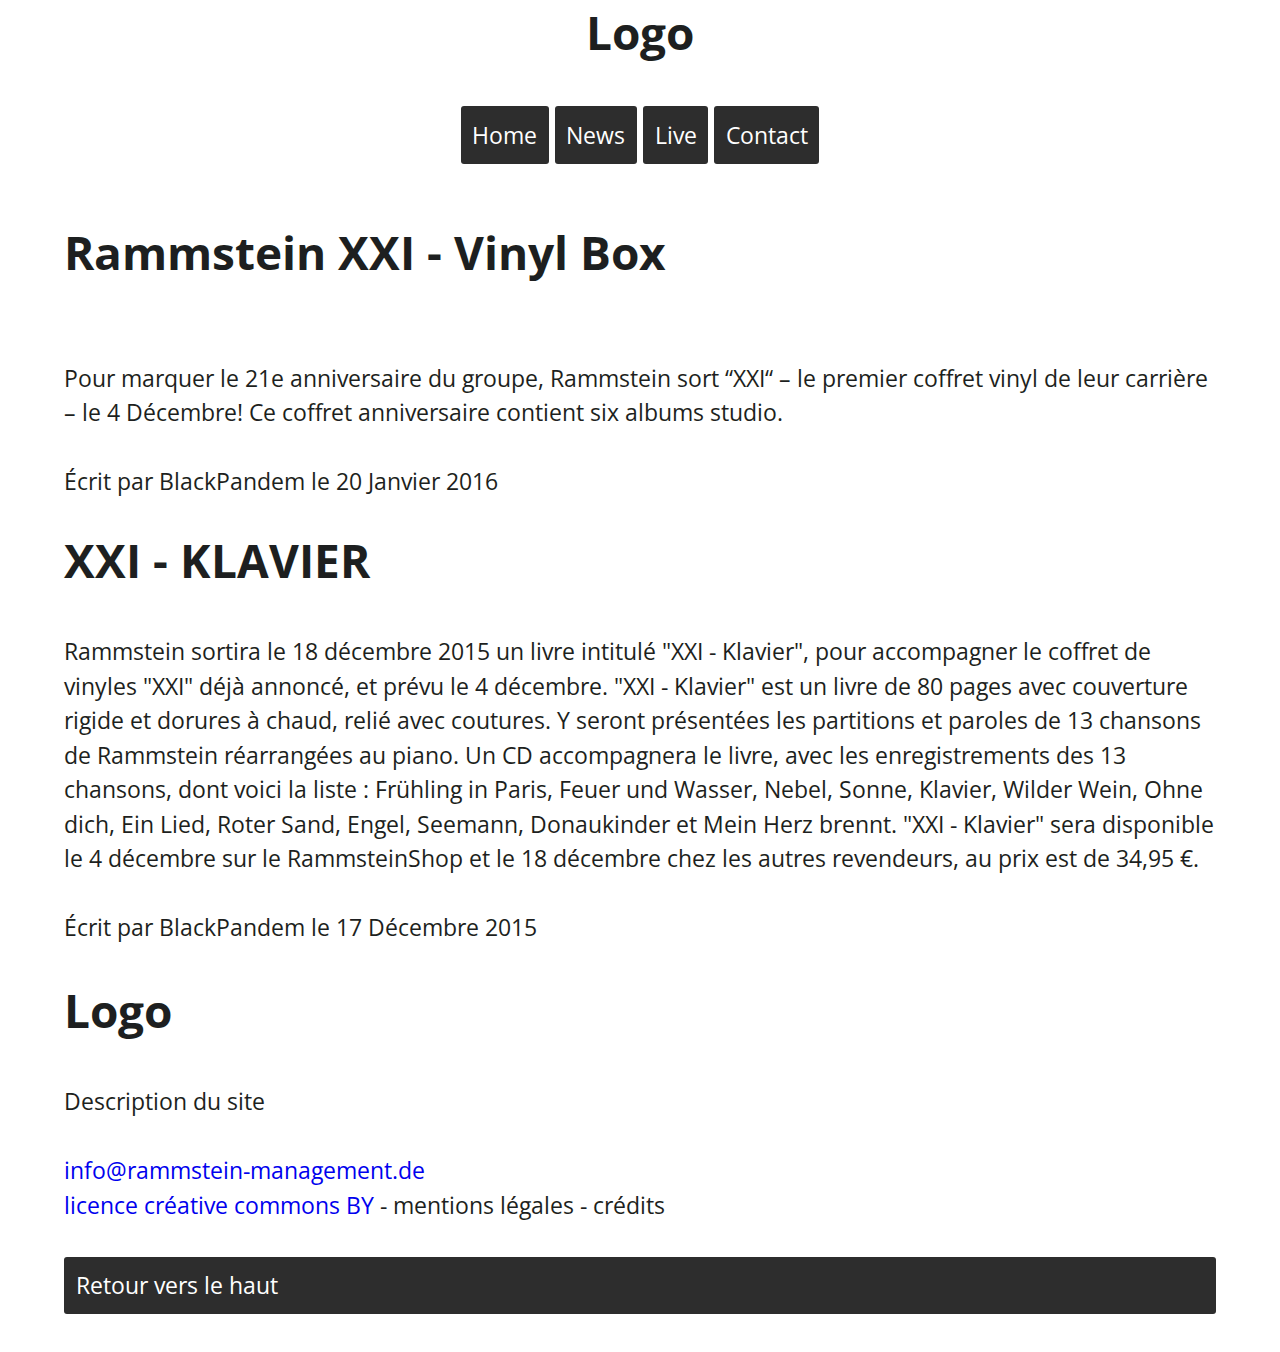
==== index.html @ ed8777f5 "modifié :         .DS_Store 	modifié :         css/style.css 	modifié :         css/style.less 	modi" ====
<!doctype html>
<html class="no-js" lang="fr">

<head>
    <meta charset="utf-8" />
    <meta http-equiv="x-ua-compatible" content="ie=edge">
    <meta name="viewport" content="width=device-width, initial-scale=1.0" />
    <title>Alexandre Prevots | Site mobile first</title>
    <link rel="stylesheet" href="css/style.css">
    
</head>

<body>

    <div class="banner" id="banner">
        <header class="main-header">
            <h1>Logo</h1>
        </header>
        <nav class="main-nav">
            <a href="index.html" class="button anim">Home</a>
            <a href="#" class="button anim">News</a>
            <a href="#" class="button anim">Live</a>
            <a href="#contact" class="button anim">Contact</a>
        </nav>
    </div>

    <main class="margin-bloc">
        <article>
            <header class="article-header">
                <h1>Rammstein XXI - Vinyl Box</h1>
            </header>
            <div class="article-content">
               <img src="http://www.rammstein.de/website/var/tmp/thumb_4812__news_original_size.jpeg" alt="">
                <p>
                    Pour marquer le 21e anniversaire du groupe, Rammstein sort “XXI“ – le premier coffret vinyl de leur carrière – le 4 Décembre! Ce coffret anniversaire contient six albums studio.
                </p>
            </div>
            <footer class="article-footer">
                <p>
                    Écrit par BlackPandem le
                    <time datetime="2016-01-20 09:45">20 Janvier 2016</time>
                </p>
            </footer>
        </article>
        <article>
            <header class="article-header">
                <h1>XXI - KLAVIER</h1>
            </header>
            <div class="article-content">
                <p>
                    Rammstein sortira le 18 décembre 2015 un livre intitulé "XXI - Klavier", pour accompagner le coffret de vinyles "XXI" déjà annoncé, et prévu le 4 décembre. "XXI - Klavier" est un livre de 80 pages avec couverture rigide et dorures à chaud, relié avec coutures. Y seront présentées les partitions et paroles de 13 chansons de Rammstein réarrangées au piano. Un CD accompagnera le livre, avec les enregistrements des 13 chansons, dont voici la liste : Frühling in Paris, Feuer und Wasser, Nebel, Sonne, Klavier, Wilder Wein, Ohne dich, Ein Lied, Roter Sand, Engel, Seemann, Donaukinder et Mein Herz brennt. "XXI - Klavier" sera disponible le 4 décembre sur le RammsteinShop et le 18 décembre chez les autres revendeurs, au prix est de 34,95 €.
                </p>
            </div>
            <footer class="article-footer">
                <p>
                    Écrit par BlackPandem le
                    <time datetime="2015-12-17 17:43">17 Décembre 2015</time>
                </p>
            </footer>
        </article>
    </main>

    <footer class="main-footer margin-bloc">
        <section>
            <h1>Logo</h1>
            <p>Description du site</p>
        </section>
        <section id="contact">
            <a href="mailto:info@rammstein-management.de">info@rammstein-management.de</a>
        </section>
        <section class="sub-footer">
            <a href="https://creativecommons.org/licenses/by/2.0/deed.fr">licence créative commons BY</a> - mentions légales - crédits
        </section><br>
        <section id="retour-haut">
            <a href="#banner" class="button anim">Retour vers le haut</a>
        </section>
    </footer>
</body>

</html>
---- css/style.css ----
@import "reset.css";
@import url(https://fonts.googleapis.com/css?family=Open+Sans);
/*  
    projet : MOBILE FIRST RAMMSTEIN
    auteur : Alexandre Prevots
    Licence ATC Classe Développeur
*/
/* Reset default css */
/* Fonts */
/* Colors */
/* Animation */
.anim {
  transition: 0.3s ease-in;
}
/* Reset default css */
/* Boutons */
.button {
  background-color: #2D2D2D;
  color: #fff;
  display: block;
  width: 100%;
  padding: 1%;
}
.button:hover {
  background-color: #7D7D7D;
}
/* margin */
.margin-bloc {
  margin-top: 3%;
  margin-bottom: 3%;
}
/* general */
body {
  font: 143.75%/1.5em 'Open Sans', sans-serif;
  color: #1d1f20;
  margin: 5px;
}
a {
  text-decoration: none;
}
h1,
h2 {
  font-size: 2em;
  font-weight: bold;
  line-height: 1.2em;
  margin-bottom: 1em;
}
h2 {
  font-size: 1.5em;
}
p {
  margin-bottom: 1.5em;
}
img {
  width: 100%;
}
/* header + menu */
.banner {
  text-align: center;
}
.main-nav a {
  margin-bottom: 2%;
}
@media screen and (min-width: 64em) {
  .banner,
  footer,
  main {
    width: 72rem;
    margin-left: auto;
    margin-right: auto;
  }
  img {
    width: auto;
  }
  .main-nav a {
    display: inline-block;
  }
  .button {
    border-radius: 3px 3px 3px;
    width: auto;
    padding: 1%;
  }
}
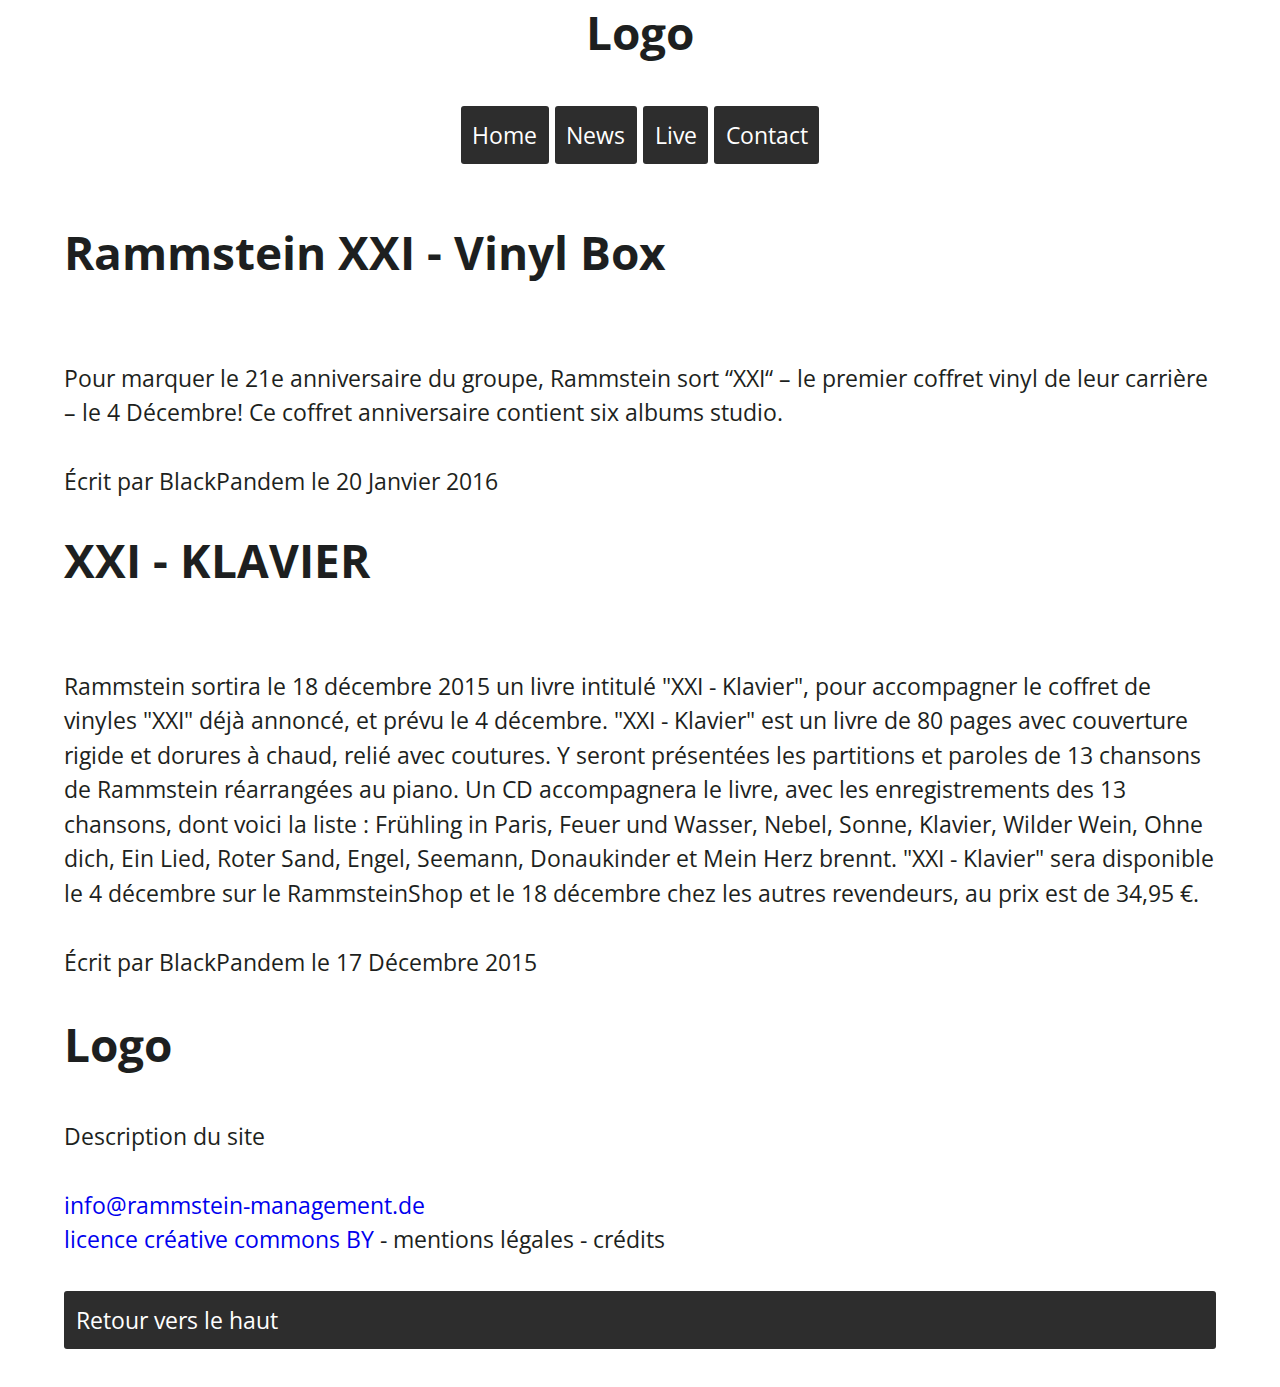
==== commit 85a82b7e: "modifié :         css/style.css 	modifié :         css/style.less 	modifié :         index.html 	css" ====
--- a/index.html
+++ b/index.html
@@ -30,7 +30,7 @@
                 <h1>Rammstein XXI - Vinyl Box</h1>
             </header>
             <div class="article-content">
-               <img src="http://www.rammstein.de/website/var/tmp/thumb_4812__news_original_size.jpeg" alt="">
+               <img src="http://rammstein.de/website/var/tmp/thumb_4762__news_original_size.jpeg" alt="">
                 <p>
                     Pour marquer le 21e anniversaire du groupe, Rammstein sort “XXI“ – le premier coffret vinyl de leur carrière – le 4 Décembre! Ce coffret anniversaire contient six albums studio.
                 </p>
@@ -47,6 +47,7 @@
                 <h1>XXI - KLAVIER</h1>
             </header>
             <div class="article-content">
+               <img src="http://www.rammstein.de/website/var/tmp/thumb_4812__news_original_size.jpeg" alt="">
                 <p>
                     Rammstein sortira le 18 décembre 2015 un livre intitulé "XXI - Klavier", pour accompagner le coffret de vinyles "XXI" déjà annoncé, et prévu le 4 décembre. "XXI - Klavier" est un livre de 80 pages avec couverture rigide et dorures à chaud, relié avec coutures. Y seront présentées les partitions et paroles de 13 chansons de Rammstein réarrangées au piano. Un CD accompagnera le livre, avec les enregistrements des 13 chansons, dont voici la liste : Frühling in Paris, Feuer und Wasser, Nebel, Sonne, Klavier, Wilder Wein, Ohne dich, Ein Lied, Roter Sand, Engel, Seemann, Donaukinder et Mein Herz brennt. "XXI - Klavier" sera disponible le 4 décembre sur le RammsteinShop et le 18 décembre chez les autres revendeurs, au prix est de 34,95 €.
                 </p>
--- a/css/style.css
+++ b/css/style.css
@@ -61,6 +61,7 @@
 .main-nav a {
   margin-bottom: 2%;
 }
+/*card*/
 @media screen and (min-width: 64em) {
   .banner,
   footer,
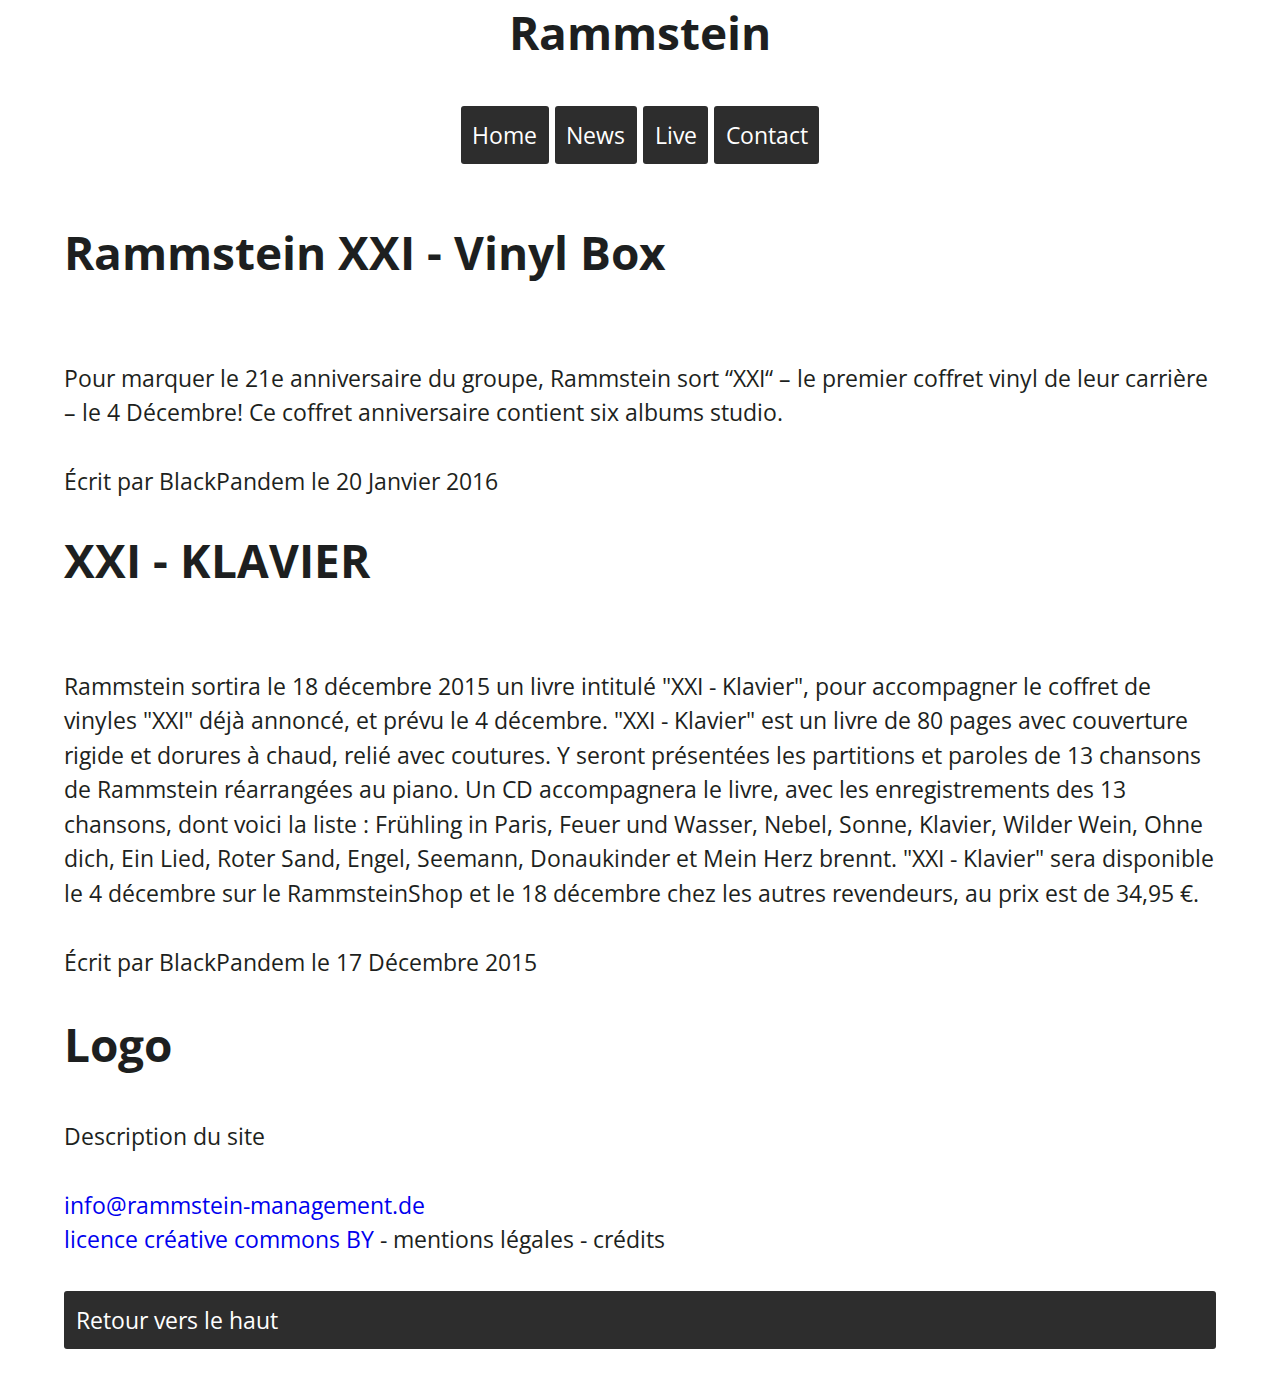
==== commit 4d8eb998: "modifié :         index.html 	css/variables.css 	css/variables.less" ====
--- a/index.html
+++ b/index.html
@@ -14,7 +14,7 @@
 
     <div class="banner" id="banner">
         <header class="main-header">
-            <h1>Logo</h1>
+            <h1>Rammstein</h1>
         </header>
         <nav class="main-nav">
             <a href="index.html" class="button anim">Home</a>
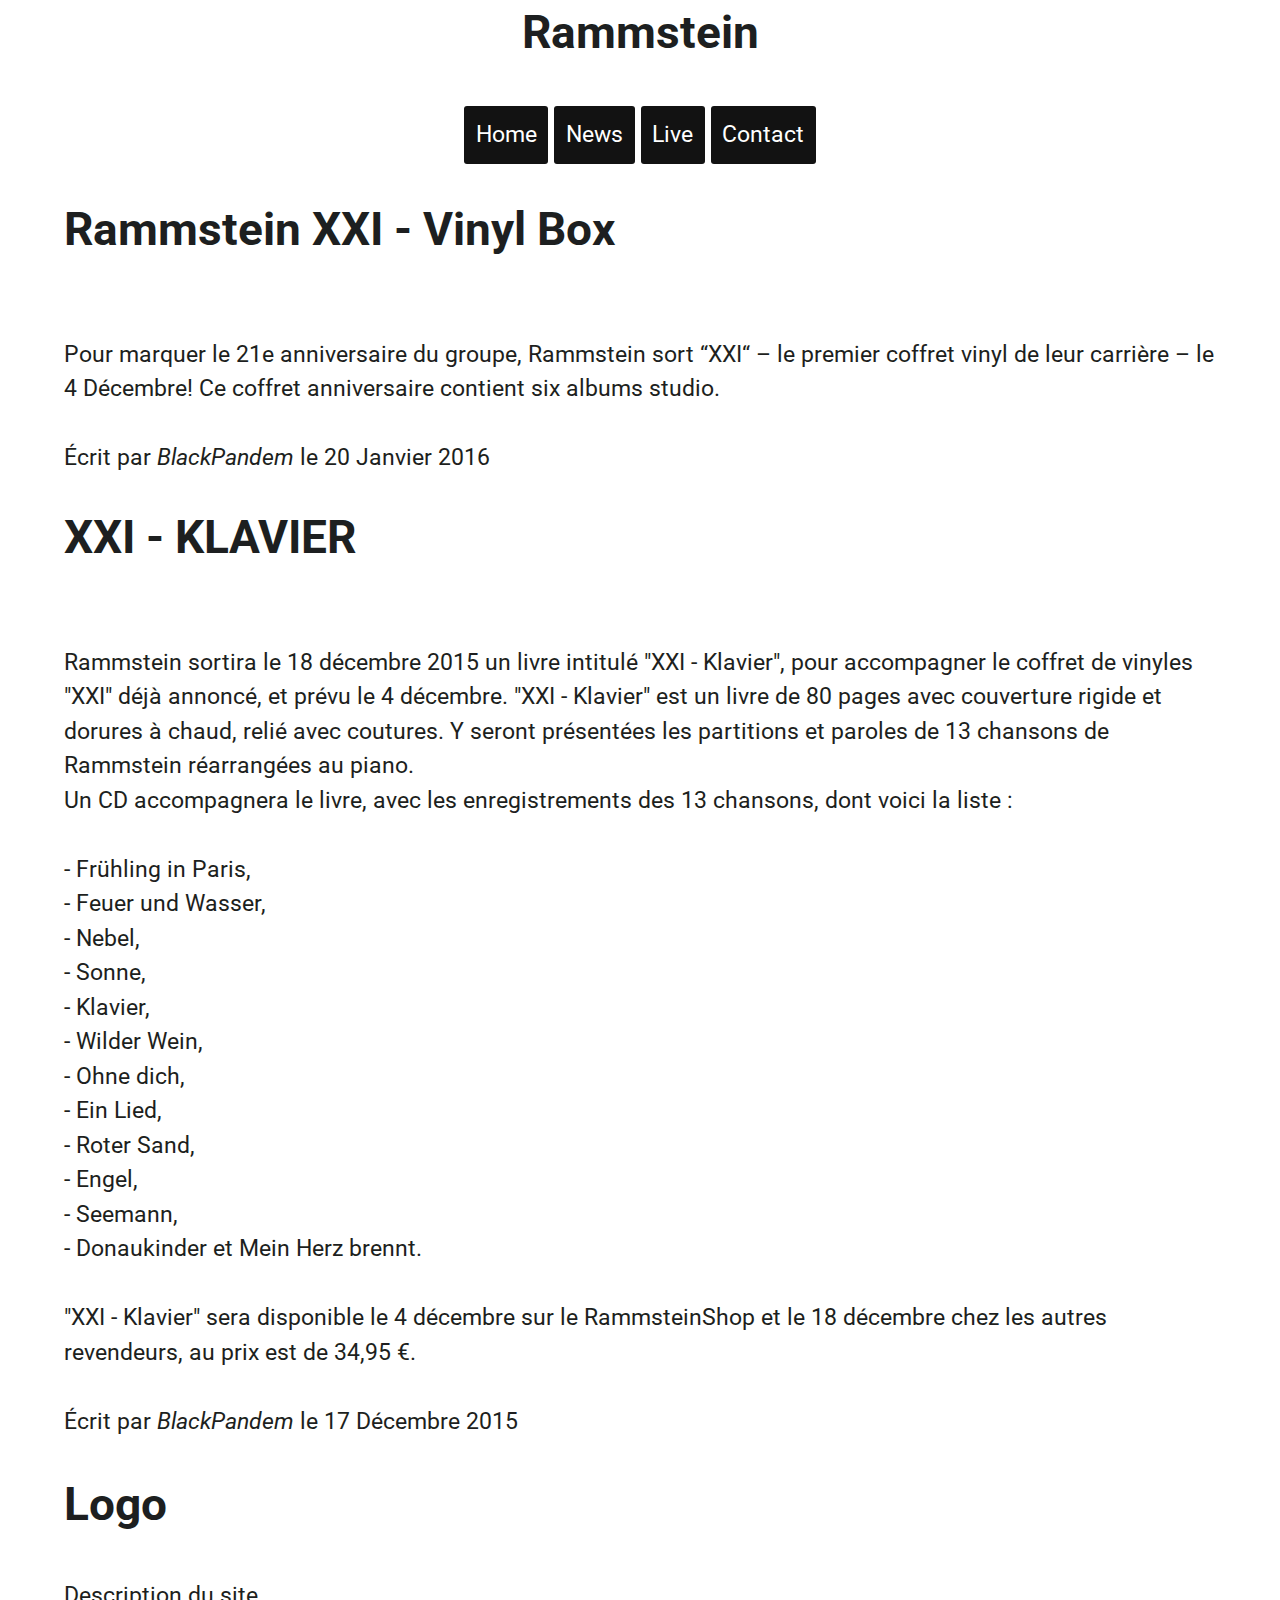
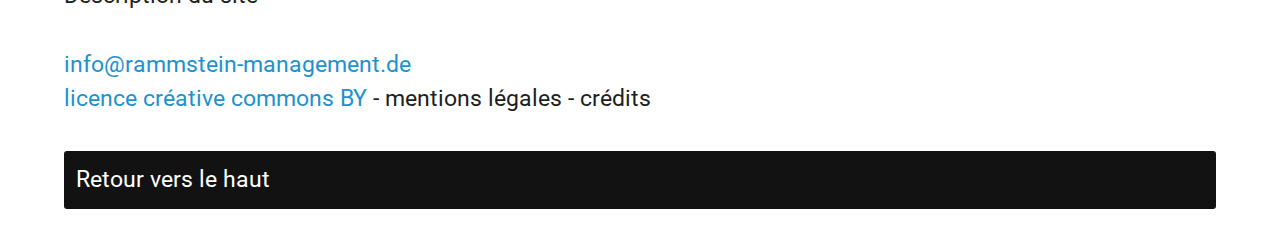
==== commit 3c212794: "modifié :         css/style.css 	modifié :         css/style.less 	nouveau fichier : css/variables.c" ====
--- a/index.html
+++ b/index.html
@@ -7,7 +7,7 @@
     <meta name="viewport" content="width=device-width, initial-scale=1.0" />
     <title>Alexandre Prevots | Site mobile first</title>
     <link rel="stylesheet" href="css/style.css">
-    
+
 </head>
 
 <body>
@@ -30,14 +30,14 @@
                 <h1>Rammstein XXI - Vinyl Box</h1>
             </header>
             <div class="article-content">
-               <img src="http://rammstein.de/website/var/tmp/thumb_4762__news_original_size.jpeg" alt="">
+                <img src="http://rammstein.de/website/var/tmp/thumb_4762__news_original_size.jpeg" alt="">
                 <p>
                     Pour marquer le 21e anniversaire du groupe, Rammstein sort “XXI“ – le premier coffret vinyl de leur carrière – le 4 Décembre! Ce coffret anniversaire contient six albums studio.
                 </p>
             </div>
             <footer class="article-footer">
                 <p>
-                    Écrit par BlackPandem le
+                    Écrit par <span class="italic">BlackPandem</span> le
                     <time datetime="2016-01-20 09:45">20 Janvier 2016</time>
                 </p>
             </footer>
@@ -47,14 +47,33 @@
                 <h1>XXI - KLAVIER</h1>
             </header>
             <div class="article-content">
-               <img src="http://www.rammstein.de/website/var/tmp/thumb_4812__news_original_size.jpeg" alt="">
-                <p>
-                    Rammstein sortira le 18 décembre 2015 un livre intitulé "XXI - Klavier", pour accompagner le coffret de vinyles "XXI" déjà annoncé, et prévu le 4 décembre. "XXI - Klavier" est un livre de 80 pages avec couverture rigide et dorures à chaud, relié avec coutures. Y seront présentées les partitions et paroles de 13 chansons de Rammstein réarrangées au piano. Un CD accompagnera le livre, avec les enregistrements des 13 chansons, dont voici la liste : Frühling in Paris, Feuer und Wasser, Nebel, Sonne, Klavier, Wilder Wein, Ohne dich, Ein Lied, Roter Sand, Engel, Seemann, Donaukinder et Mein Herz brennt. "XXI - Klavier" sera disponible le 4 décembre sur le RammsteinShop et le 18 décembre chez les autres revendeurs, au prix est de 34,95 €.
-                </p>
+                <img src="http://www.rammstein.de/website/var/tmp/thumb_4812__news_original_size.jpeg" alt="">
+
+                <ul>
+                    <p>
+                        Rammstein sortira le 18 décembre 2015 un livre intitulé "XXI - Klavier", pour accompagner le coffret de vinyles "XXI" déjà annoncé, et prévu le 4 décembre. "XXI - Klavier" est un livre de 80 pages avec couverture rigide et dorures à chaud, relié avec coutures. Y seront présentées les partitions et paroles de 13 chansons de Rammstein réarrangées au piano.<br> 
+                        Un CD accompagnera le livre, avec les enregistrements des 13 chansons, dont voici la liste : </p>
+
+                    <li>- Frühling in Paris,</li>
+                    <li>- Feuer und Wasser,</li>
+                    <li>- Nebel,</li>
+                    <li>- Sonne,</li>
+                    <li>- Klavier,</li>
+                    <li>- Wilder Wein,</li>
+                    <li>- Ohne dich,</li>
+                    <li>- Ein Lied,</li>
+                    <li>- Roter Sand,</li>
+                    <li>- Engel,</li>
+                    <li>- Seemann,</li>
+                    <li>- Donaukinder et Mein Herz brennt.</li>
+                </ul>
+                <br>
+                <p>"XXI - Klavier" sera disponible le 4 décembre sur le RammsteinShop et le 18 décembre chez les autres revendeurs, au prix est de 34,95 €.</p>
+
             </div>
             <footer class="article-footer">
                 <p>
-                    Écrit par BlackPandem le
+                    Écrit par <span class="italic">BlackPandem</span> le
                     <time datetime="2015-12-17 17:43">17 Décembre 2015</time>
                 </p>
             </footer>
@@ -71,7 +90,8 @@
         </section>
         <section class="sub-footer">
             <a href="https://creativecommons.org/licenses/by/2.0/deed.fr">licence créative commons BY</a> - mentions légales - crédits
-        </section><br>
+        </section>
+        <br>
         <section id="retour-haut">
             <a href="#banner" class="button anim">Retour vers le haut</a>
         </section>
--- a/css/style.css
+++ b/css/style.css
@@ -1,5 +1,5 @@
 @import "reset.css";
-@import url(https://fonts.googleapis.com/css?family=Open+Sans);
+@import url(https://fonts.googleapis.com/css?family=Roboto);
 /*  
     projet : MOBILE FIRST RAMMSTEIN
     auteur : Alexandre Prevots
@@ -15,14 +15,14 @@
 /* Reset default css */
 /* Boutons */
 .button {
-  background-color: #2D2D2D;
+  background-color: #121212;
   color: #fff;
   display: block;
-  width: 100%;
   padding: 1%;
 }
 .button:hover {
   background-color: #7D7D7D;
+  color: #fff;
 }
 /* margin */
 .margin-bloc {
@@ -31,12 +31,16 @@
 }
 /* general */
 body {
-  font: 143.75%/1.5em 'Open Sans', sans-serif;
+  font: 143.75%/1.5em 'Roboto', sans-serif;
   color: #1d1f20;
   margin: 5px;
 }
 a {
   text-decoration: none;
+  color: #1D92CF;
+}
+a:hover {
+  color: #197EB4;
 }
 h1,
 h2 {
@@ -54,12 +58,13 @@
 img {
   width: 100%;
 }
+/* font style */
+.italic {
+  font-style: italic;
+}
 /* header + menu */
 .banner {
   text-align: center;
-}
-.main-nav a {
-  margin-bottom: 2%;
 }
 /*card*/
 @media screen and (min-width: 64em) {
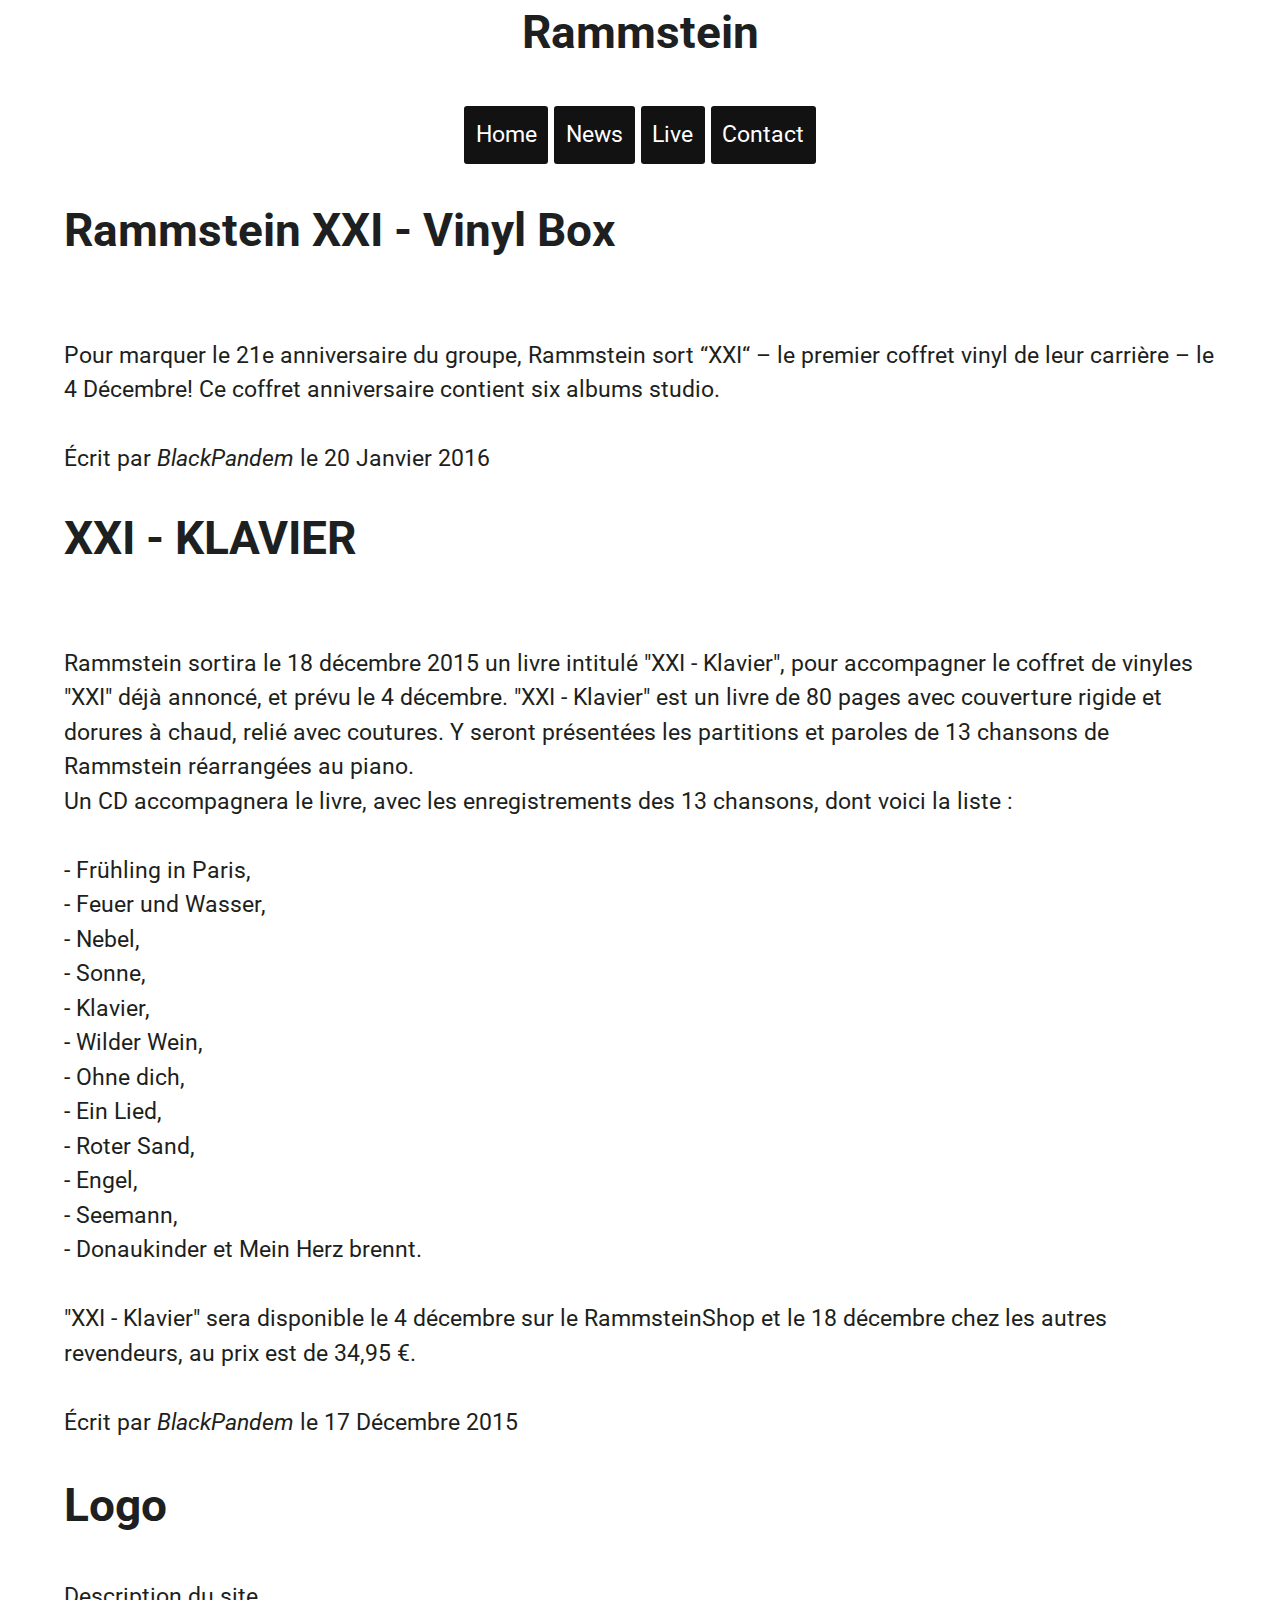
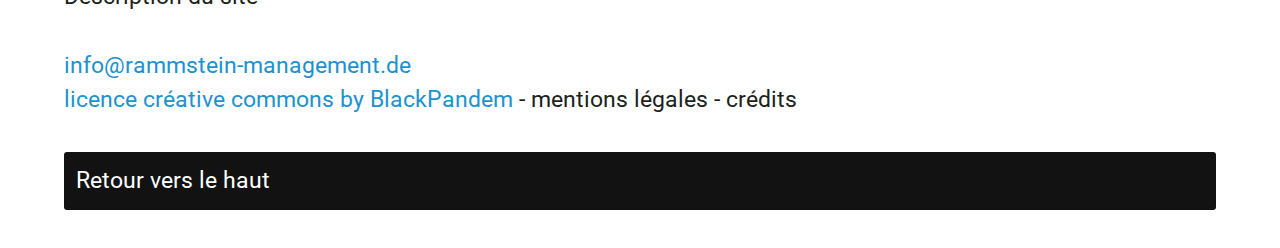
==== commit 56e14193: "modifié :         css/style.css 	modifié :         css/style.less 	modifié :         index.html" ====
--- a/index.html
+++ b/index.html
@@ -89,7 +89,7 @@
             <a href="mailto:info@rammstein-management.de">info@rammstein-management.de</a>
         </section>
         <section class="sub-footer">
-            <a href="https://creativecommons.org/licenses/by/2.0/deed.fr">licence créative commons BY</a> - mentions légales - crédits
+            <a href="https://creativecommons.org/licenses/by/2.0/deed.fr" target="_blank">licence créative commons by BlackPandem</a> - mentions légales - crédits
         </section>
         <br>
         <section id="retour-haut">
--- a/css/style.css
+++ b/css/style.css
@@ -21,7 +21,7 @@
   padding: 1%;
 }
 .button:hover {
-  background-color: #7D7D7D;
+  background-color: #373737;
   color: #fff;
 }
 /* margin */
@@ -66,6 +66,9 @@
 .banner {
   text-align: center;
 }
+.main-nav a {
+  margin-bottom: 1px;
+}
 /*card*/
 @media screen and (min-width: 64em) {
   .banner,
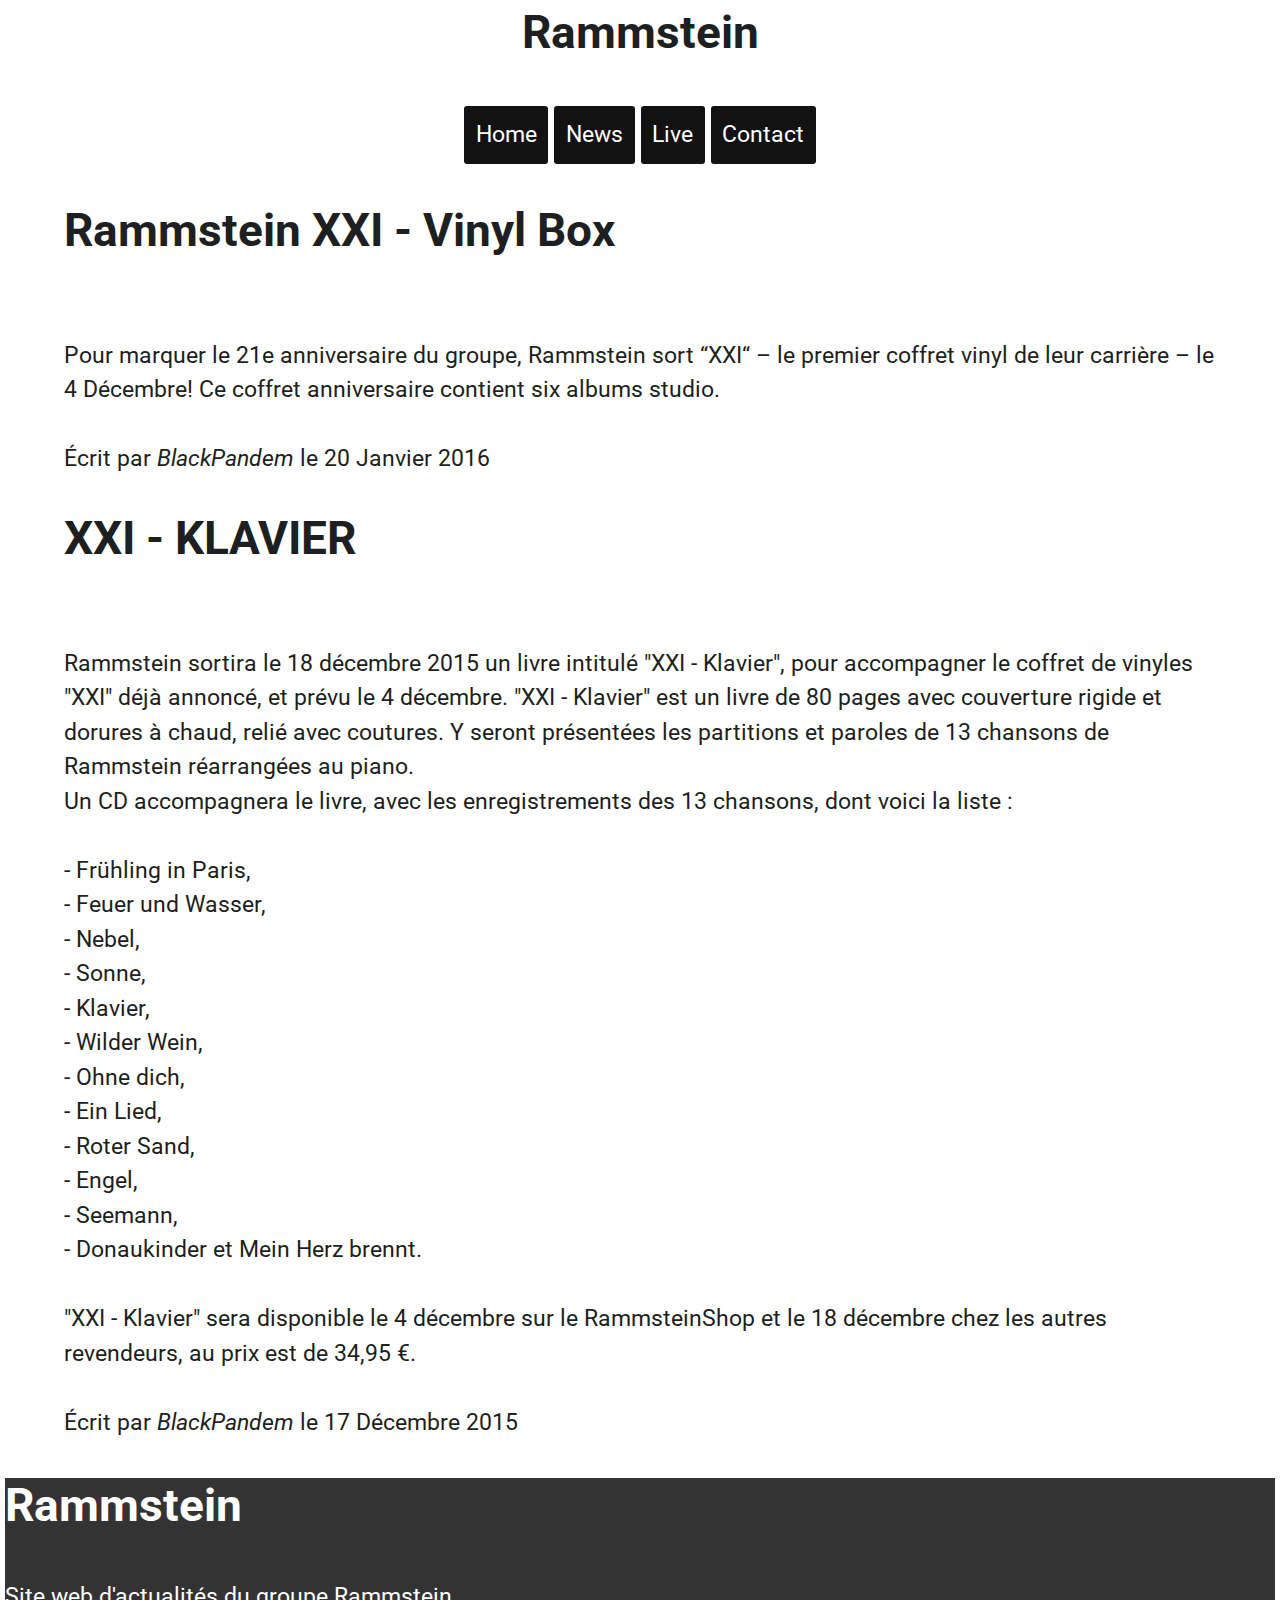
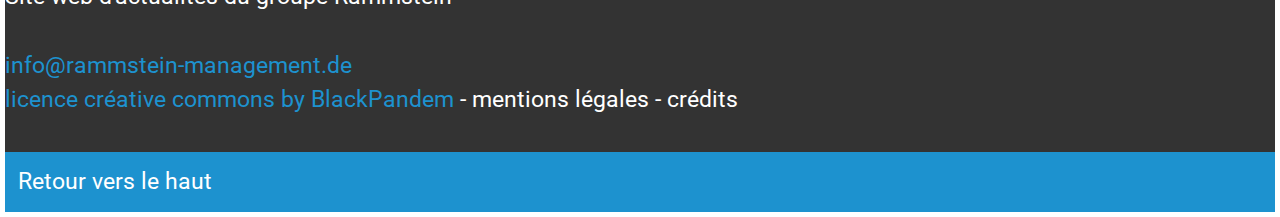
==== commit 35d3143b: "modifié :         css/style.css 	modifié :         css/style.less 	modifié :         index.html" ====
--- a/index.html
+++ b/index.html
@@ -3,8 +3,10 @@
 
 <head>
     <meta charset="utf-8" />
+    <meta name="description" content="Prototypage de contenu pour le site web Rammstein." />
     <meta http-equiv="x-ua-compatible" content="ie=edge">
     <meta name="viewport" content="width=device-width, initial-scale=1.0" />
+    <meta name='author' content='Alexandre Prevots, alexandre-prevots@orange.fr'>
     <title>Alexandre Prevots | Site mobile first</title>
     <link rel="stylesheet" href="css/style.css">
 
@@ -82,8 +84,8 @@
 
     <footer class="main-footer margin-bloc">
         <section>
-            <h1>Logo</h1>
-            <p>Description du site</p>
+            <h1>Rammstein</h1>
+            <p>Site web d'actualités du groupe Rammstein</p>
         </section>
         <section id="contact">
             <a href="mailto:info@rammstein-management.de">info@rammstein-management.de</a>
@@ -93,7 +95,7 @@
         </section>
         <br>
         <section id="retour-haut">
-            <a href="#banner" class="button anim">Retour vers le haut</a>
+            <a href="#banner" class="button-link anim">Retour vers le haut</a>
         </section>
     </footer>
 </body>
--- a/css/style.css
+++ b/css/style.css
@@ -22,6 +22,16 @@
 }
 .button:hover {
   background-color: #373737;
+  color: #fff;
+}
+.button-link {
+  background-color: #1D92CF;
+  color: #fff;
+  display: block;
+  padding: 1%;
+}
+.button-link:hover {
+  background-color: #197EB4;
   color: #fff;
 }
 /* margin */
@@ -70,6 +80,14 @@
   margin-bottom: 1px;
 }
 /*card*/
+/* footer */
+.main-footer {
+  background: #333;
+  color: #fff;
+  width: 100%;
+  margin: 0;
+  padding: 0;
+}
 @media screen and (min-width: 64em) {
   .banner,
   footer,
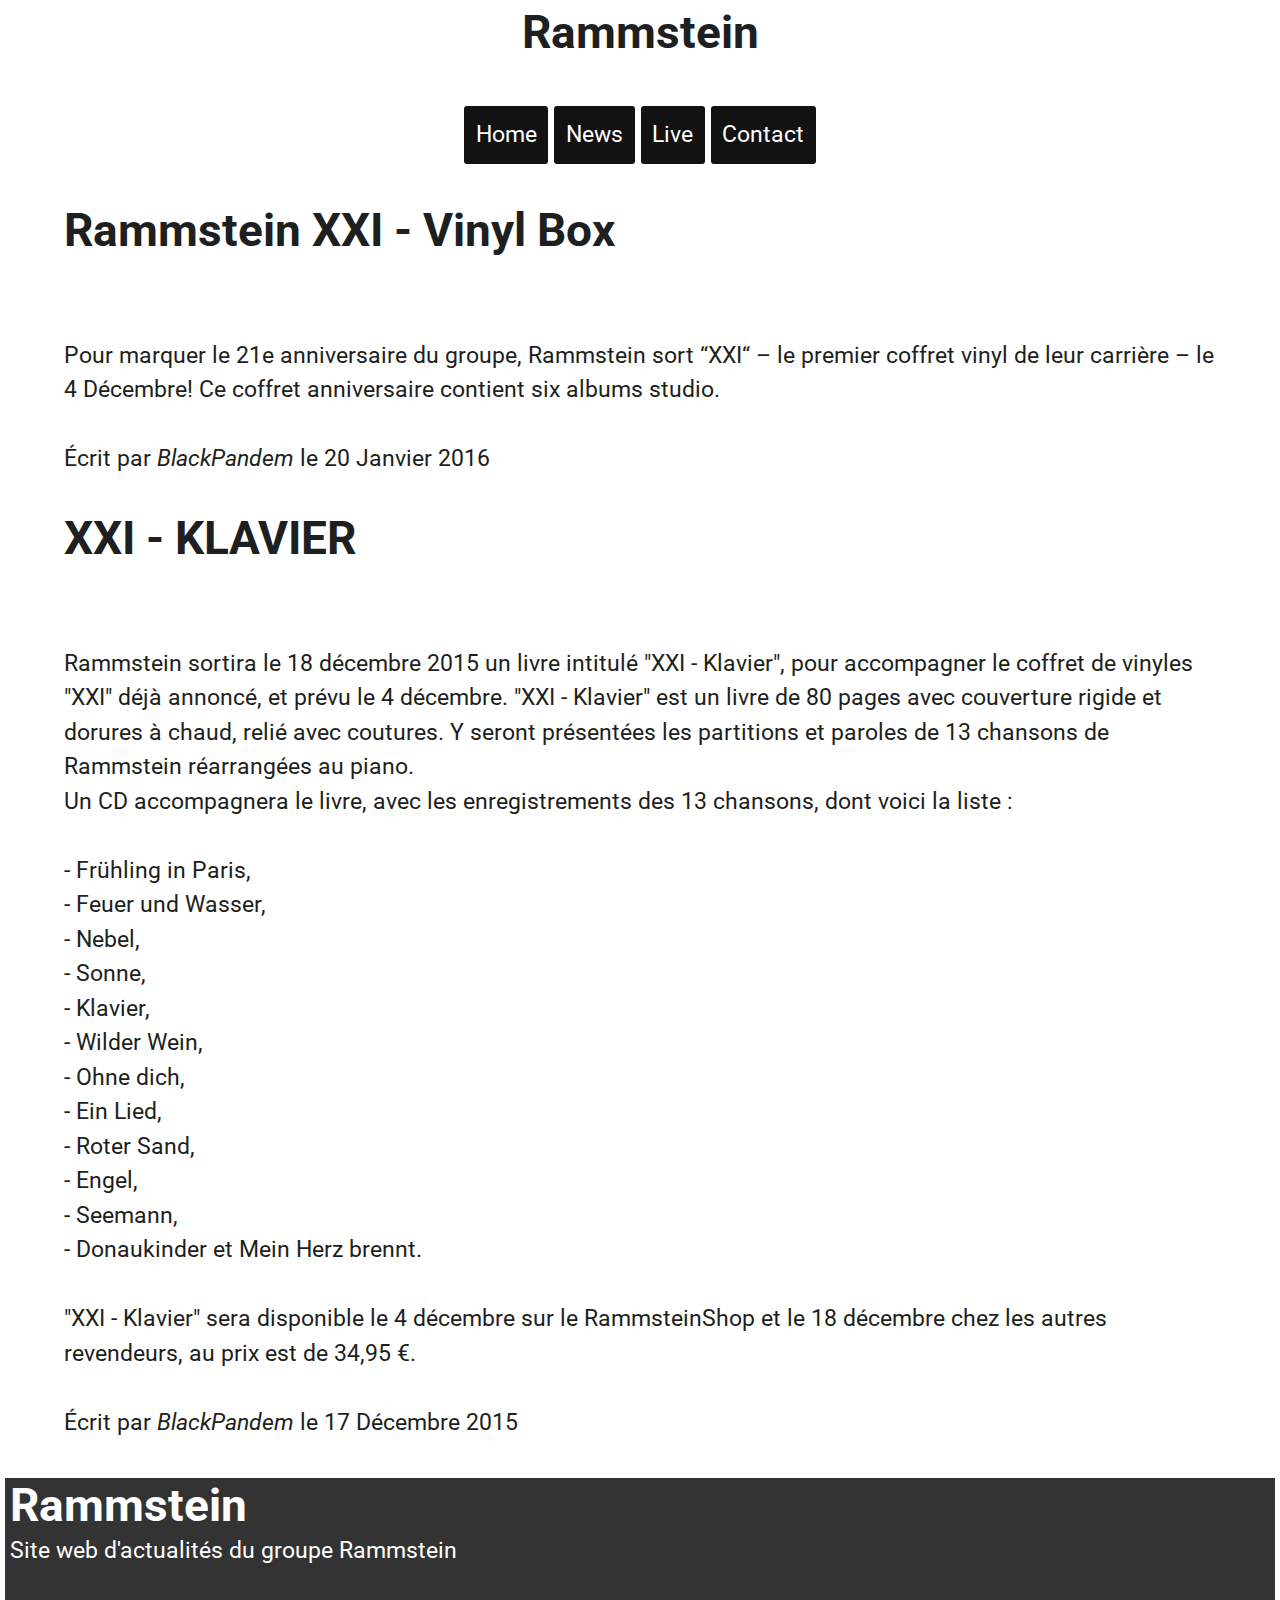
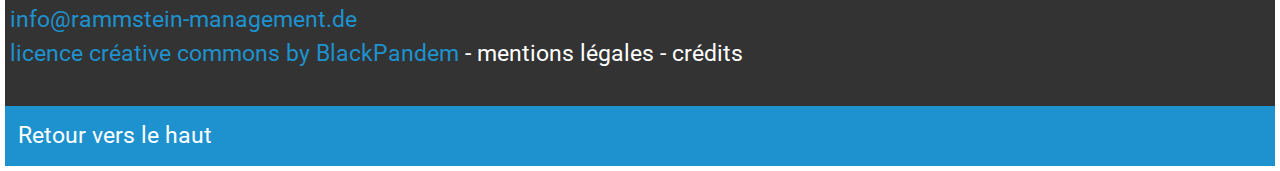
==== commit 119d0731: "modifié :         css/style.css 	modifié :         css/style.less 	modifié :         index.html" ====
--- a/index.html
+++ b/index.html
@@ -94,10 +94,11 @@
             <a href="https://creativecommons.org/licenses/by/2.0/deed.fr" target="_blank">licence créative commons by BlackPandem</a> - mentions légales - crédits
         </section>
         <br>
-        <section id="retour-haut">
+
+    </footer>
+            <section id="retour-haut">
             <a href="#banner" class="button-link anim">Retour vers le haut</a>
         </section>
-    </footer>
 </body>
 
 </html>--- a/css/style.css
+++ b/css/style.css
@@ -88,6 +88,12 @@
   margin: 0;
   padding: 0;
 }
+.main-footer h1 {
+  margin-bottom: 0;
+}
+.main-footer section {
+  padding-left: 5px;
+}
 @media screen and (min-width: 64em) {
   .banner,
   footer,
